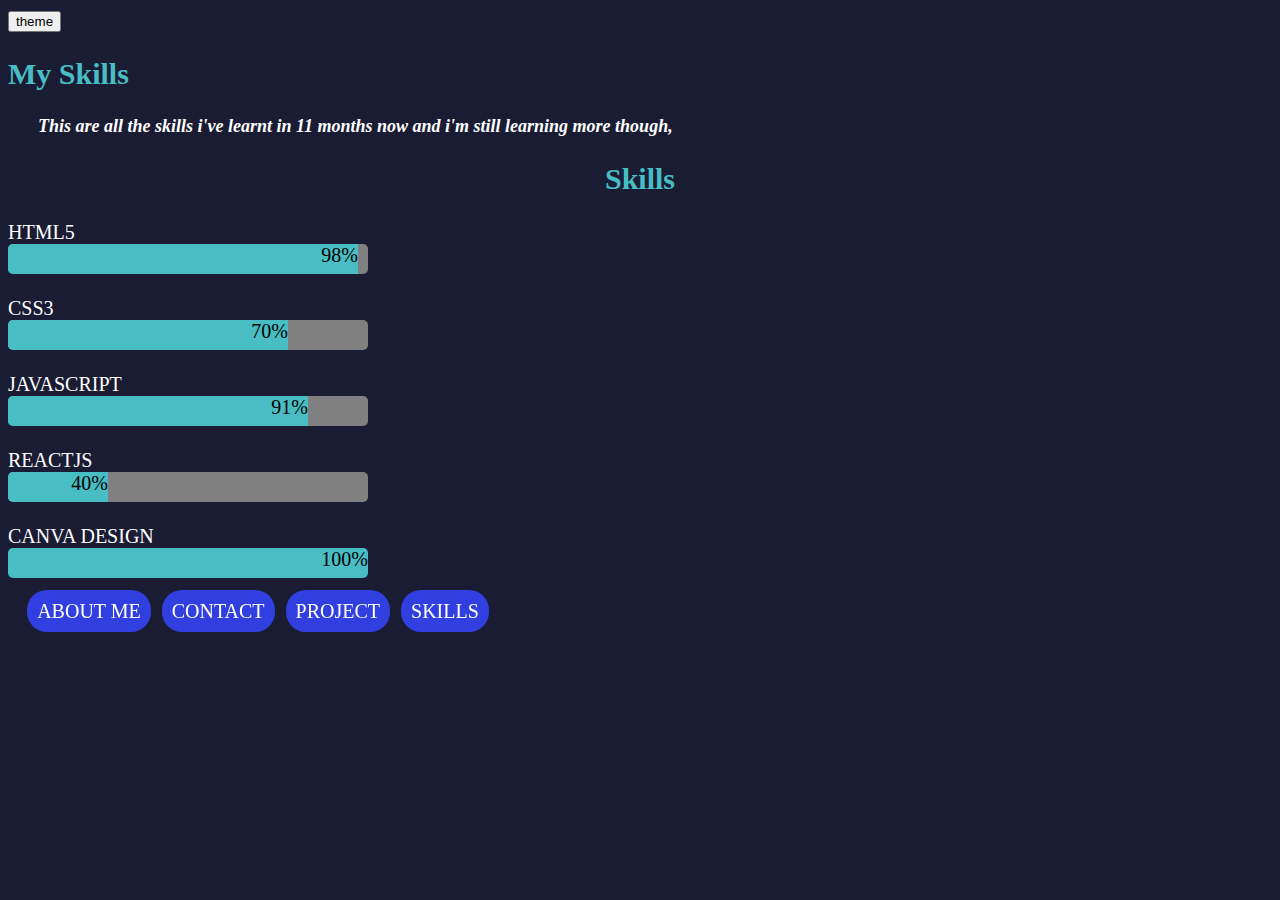
==== SKILLS.html @ a41c4b56 "Add files via upload" ====
<!DOCTYPE html>
<html>

<head>
    <meta charset="UTF-8">
    <meta name="viewport" content="width=device-width, initial-scale=1">
    <link rel="stylesheet" href="style.css" type="text/css" media="all" />
    <title>Skills</title>
</head>

<body>
    <nav>
  
<div class="nav">
  <div class="linking">
     <a href ="index.html" class="link">ABOUT ME</a>
  <a href ="CONTACT.html" class="link">CONTACT</a>
  <a href ="PROJECT.html" class="link">PROJECT</a>
  <a href ="SKILLS.html" class="link">SKILLS</a>
  </div>


  
</div>
  </nav>
   <button id="btn">theme</button>
   <nav>
 <h2>My Skills</h2> 
 <h3 class="writeupp"><i>This are all the skills i've learnt in 11 months now and i'm still learning more though,</i></h3>
 <h2 class="colorh2">Skills</h2>

 <label>HTML5</label>
 <div class="progress">
   <div class="progress__fill1">98%</div>
  <span class="progress__text">90%</span>
 </div>
 <br>
  
 <label>CSS3</label>
 <div class="progress">
   <div class="progress__fill2">70%</div>
  <span class="progress__text">90%</span>
 </div>
 <br>
   <label>JAVASCRIPT</label>
 <div class="progress">
   <div class="progress__fill3">91%</div>
  <span class="progress__text">90%</span>
 </div>
 <br>

 <label>REACTJS</label>
 <div class="progress">
   <div class="progress__fill4">40%</div>
  <span class="progress__text">90%</span>
 </div>
 <br>

 <label>CANVA DESIGN</label>
 <div class="progress">
   <div class="progress__fill5">100%</div>
  <span class="progress__text">90%</span>
 </div>
 <br>

 <script src='main.js'></script>
  
</body>

</html>
---- style.css ----
@import url("https://fonts.googleleapis.com/css2?family=Poppins:wght@3;2;1");

html {
  scroll-behavior: smooth;
}
body {
    font-size: 15pt;
    background-color: #1A1C33 ;
}
#mypics {
  width: 280px;
  height: 336px;
  border-radius: 50%;
  justify-items: center;
  margin-left: 150px;
  top: 1px;
}
h2 {
  color: white;
}
h3 {
  color: white;
}


.nav {
  
  width: 500px;
  position: fixed;
  top: 0%;
  display: flex;
  inline: block;
  top: 600px;
  justify-content: space-around;
  
}

.nav link{
  color: white;;
  padding: 5%;
  display: block;
  float: left;
  text-align: center;
  padding: 14px 15px;
  text-align: left;
 
}

.nav:hover {
  color: blue;
}

.link {
  background-color: #313FE1;
  font-size: 20px;
  color: white;
  padding: 10px;
  margin: 3px;
  border-radius: 20px;
  text-decoration: none;
  
 
  
}

#propics1 {
  width: 366px;
  height: 450px;
  margin-left: 450px;
}

.desc {
  color: white;
  text-align: center;
}


#propics2 {
  width: 366px;
  height: 450px;
  margin-left: 450px;
}


#propics3 {
  width: 366px;
  height: 450px;
  margin-left: 450px;
}



#propics4 {
  width: 366px;
  height: 450px;
  margin-left: 450px;
}

.mypic {
 display: flex; 
 justify-content: center;
 
  
}

.projectpics {
  display: flex;
  justify-content: center;
  
}

.progress {
  position: relative;
  width: 360px;
  height: 30px;
  background: grey;
  border-radius: 5px;
  overflow: hidden;
  
}

.progress__fill1 {
  width: 350px;
  height: 100px;
  background: #48BDC4;
  text-align: right;
  
}
label {
  color: white;
}

.progress__fill2 {
  width: 280px;
  height: 100px;
  background: #48BDC4;
  text-align: right;
  
}

.progress__fill3 {
  width: 300px;
  height: 100px;
  background: #48BDC4;
  text-align: right;
  
}

.progress__fill4 {
  width: 100px;
  height: 100px;
  background: #48BDC4;
  text-align: right;
  

}

.progress__fill5 {
  width: 360px;
  height: 100px;
  background: #48BDC4;
  text-align: right;
  

}
.colorh2 {
  text-align: center;
  color: #48BDC4;
}

h2 {
  color: #48BDC4;
}

p {
  color: white;
  font-size: 27px;
  font-style: Georgia;
}

#HIRE {
  background-color: blue;
  color: white;
  padding: 13px;
  border-radius: 20px;
  width: 60px;
  text-decoration: none;
}

.CV {
  background-color: blue;
  color: white;
  padding: 13px;
  margin: 12px;
  border-radius: 20px;
  width: 40px;
  justify-items: right;
  text-decoration: none;
}

#form {
  height: 46px;
  width: 300px;
  color: black;
  font-size: 10px;
}


#formm {
  height: 100px;
  width: 300px;
}

.writeup {
  text-align: left;
  font-size: 22px;
  animation: fadeIn 6s; 
  margin-left: 30px;

}

@keyframes fadeIn {
  from {
    opacity: 0;
    margin-left: 0px;
  }

  to {
    opacity: 1;
    margin-left: 30px;
  }
  
}

.writeupp {
  text-align: left;
  font-size: 18px;
  animation: fadeIn 6s; 
  margin-left: 30px;

}

@keyframes fadeIn {
  from {
    opacity: 0;
    margin-left: 0px;
  }

  to {
    opacity: 1;
    margin-left: 30px;
  }
}
.my-name {
  margin-bottom: 1px;
}

.home-nav {
  width: 590px;
  position: fixed;
  display: flex;
  inline: block;
  top: 50px;
  justify-content: space-around;
  
}

#abouty {
  color: #48BDC4;
  font-size: 40px;
}

.fade-inn {
  animation: fadeinn 6s;
  margin-left: 40px;
}

@keyframes fadeinn {
  from {
    opacity: 0;
    margin-left: 0px;
  }

  to {
    opacity: 1;
    margin-left: 40px;
  }
}


@media (max-width: 500px) {
  .home-nav {
    width: 500px;
    position: fixed;
    display: flex;
    inline: block;
    top: 800px;
    justify-content: left;
     
  }
  .nav {
    width: 500px;
    position: fixed;
    display: flex;
    inline: block;
    top: 800px;
    font-size: 18px;
    float: left;
    justify-content: left;

  }

  p {
    font-size: 18px;
  }
  
  .nav link {
    background-color: #313FE1;
    display: flex;
    color: white;
    padding: 14px 15px;
    text-decoration: none;
    text-align: left;
    float: left;
    text-align: left;
  
    

  } 
  
  .link {
    background-color: #313FE1;
    font-size: 14px;
    color: white;
    padding: 10px;
    border-radius: 20px;
    text-decoration: none;
    display: block;
    float: left;

  } 

  #propics1 {
    width: 325px;
    height: 450px;
    margin-left: 40px;
  }
  
  .desc {
    color: white;
    text-align: center;
  }
  
  
  #propics2 {
    width: 325px;
    height: 450px;
    margin-left: 40px;
  }
  
  
  #propics3 {
    width: 325px;
    height: 450px;
    margin-left: 40px;
  }
  
  
  
  #propics4 {
    width: 325px;
    height: 450px;
    margin-left: 40px;
  }

  #mypics {
    width: 280px;
    height: 336px;
    border-radius: 50%;
    justify-items: center;
    margin-left: 150px;
    top: 1px;
  }

  #btn {
    background-color: #313FE1;
  font-size: 20px;
  color: white;
  padding: 10px;
  margin: 3px;
  border-radius: 20px;
  text-decoration: none;
  
  }

  .writeup {
    text-align: left;
    font-size: 19px;
    animation: fadeIn 6s; 
    margin-left: 30px;
  
  }
  
}
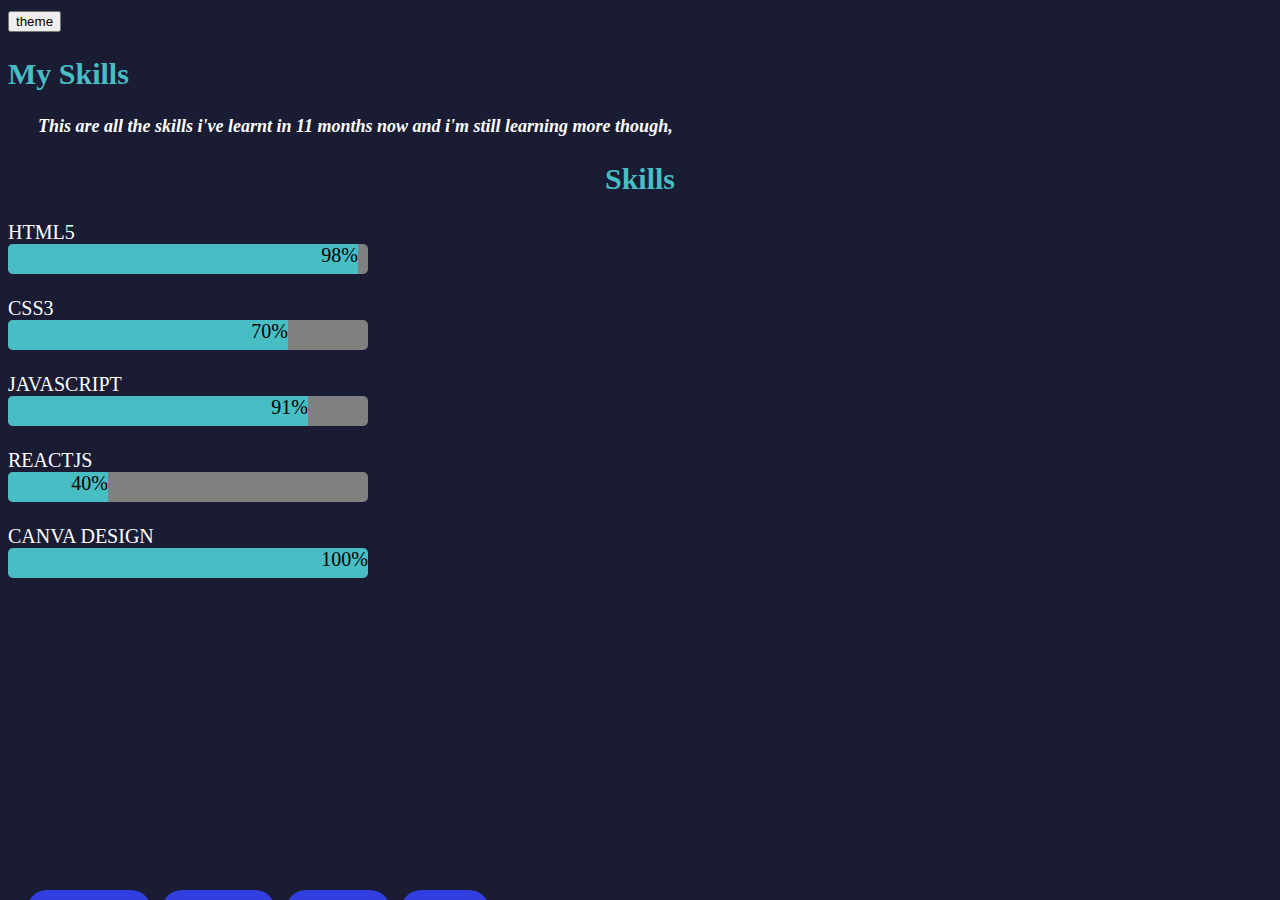
==== commit ca5a5ff6: "Update SKILLS.html" ====
--- a/SKILLS.html
+++ b/SKILLS.html
@@ -62,9 +62,11 @@
   <span class="progress__text">90%</span>
  </div>
  <br>
+  <br>
+<br>
 
  <script src='main.js'></script>
   
 </body>
 
-</html>+</html>
--- a/style.css
+++ b/style.css
@@ -27,10 +27,10 @@
   
   width: 500px;
   position: fixed;
-  top: 0%;
+  top: 900%;
   display: flex;
   inline: block;
-  top: 600px;
+  top: 900px;
   justify-content: space-around;
   
 }
@@ -290,23 +290,26 @@
 
 @media (max-width: 500px) {
   .home-nav {
+    height: 400px;
     width: 500px;
     position: fixed;
     display: flex;
     inline: block;
-    top: 800px;
+    top: 530px;
     justify-content: left;
      
   }
   .nav {
+    height: 400px;
     width: 500px;
     position: fixed;
     display: flex;
     inline: block;
-    top: 800px;
+    top: 530px;
     font-size: 18px;
     float: left;
     justify-content: left;
+    
 
   }
 
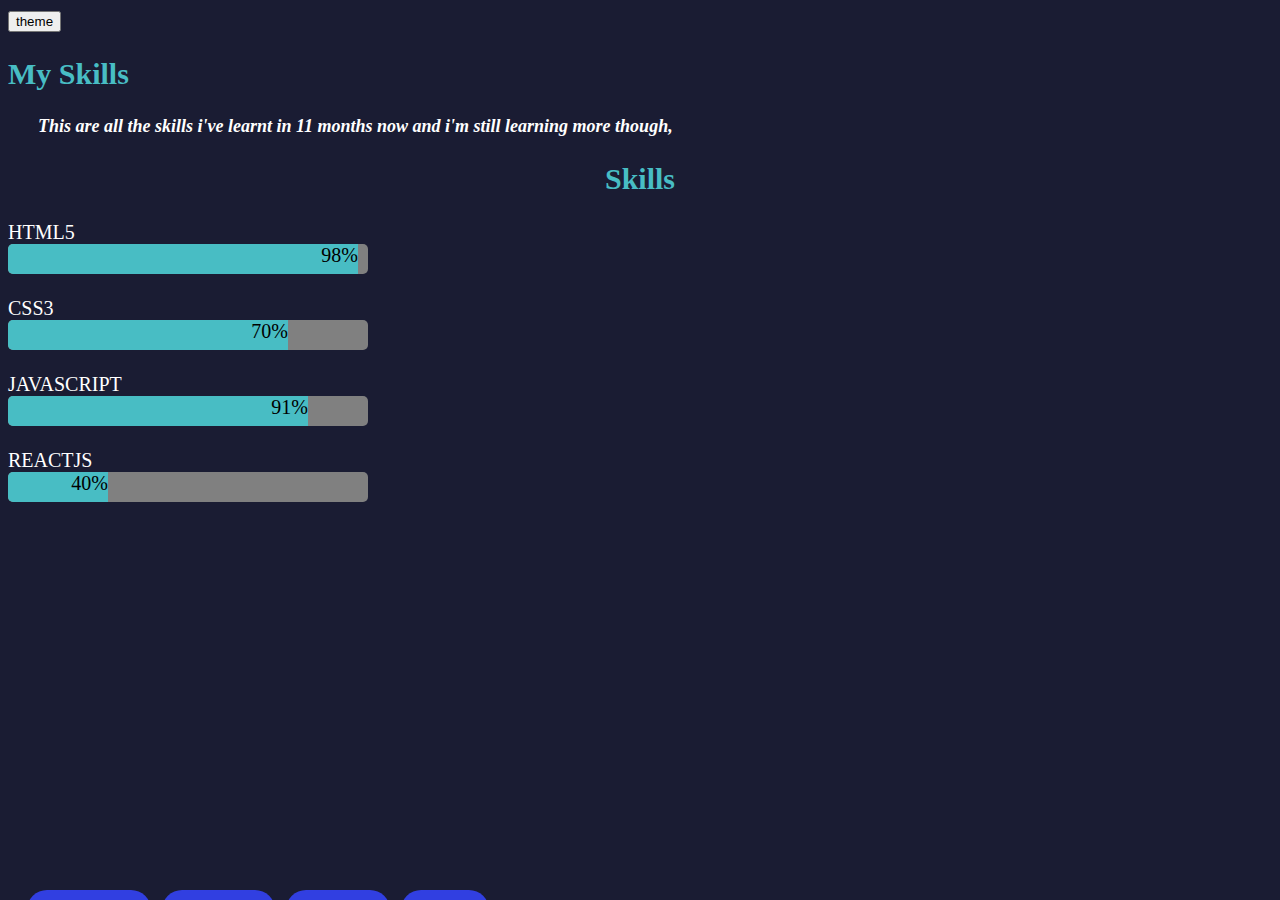
==== commit f338ec01: "Update SKILLS.html" ====
--- a/SKILLS.html
+++ b/SKILLS.html
@@ -55,11 +55,6 @@
   <span class="progress__text">90%</span>
  </div>
  <br>
-
- <label>CANVA DESIGN</label>
- <div class="progress">
-   <div class="progress__fill5">100%</div>
-  <span class="progress__text">90%</span>
  </div>
  <br>
   <br>
